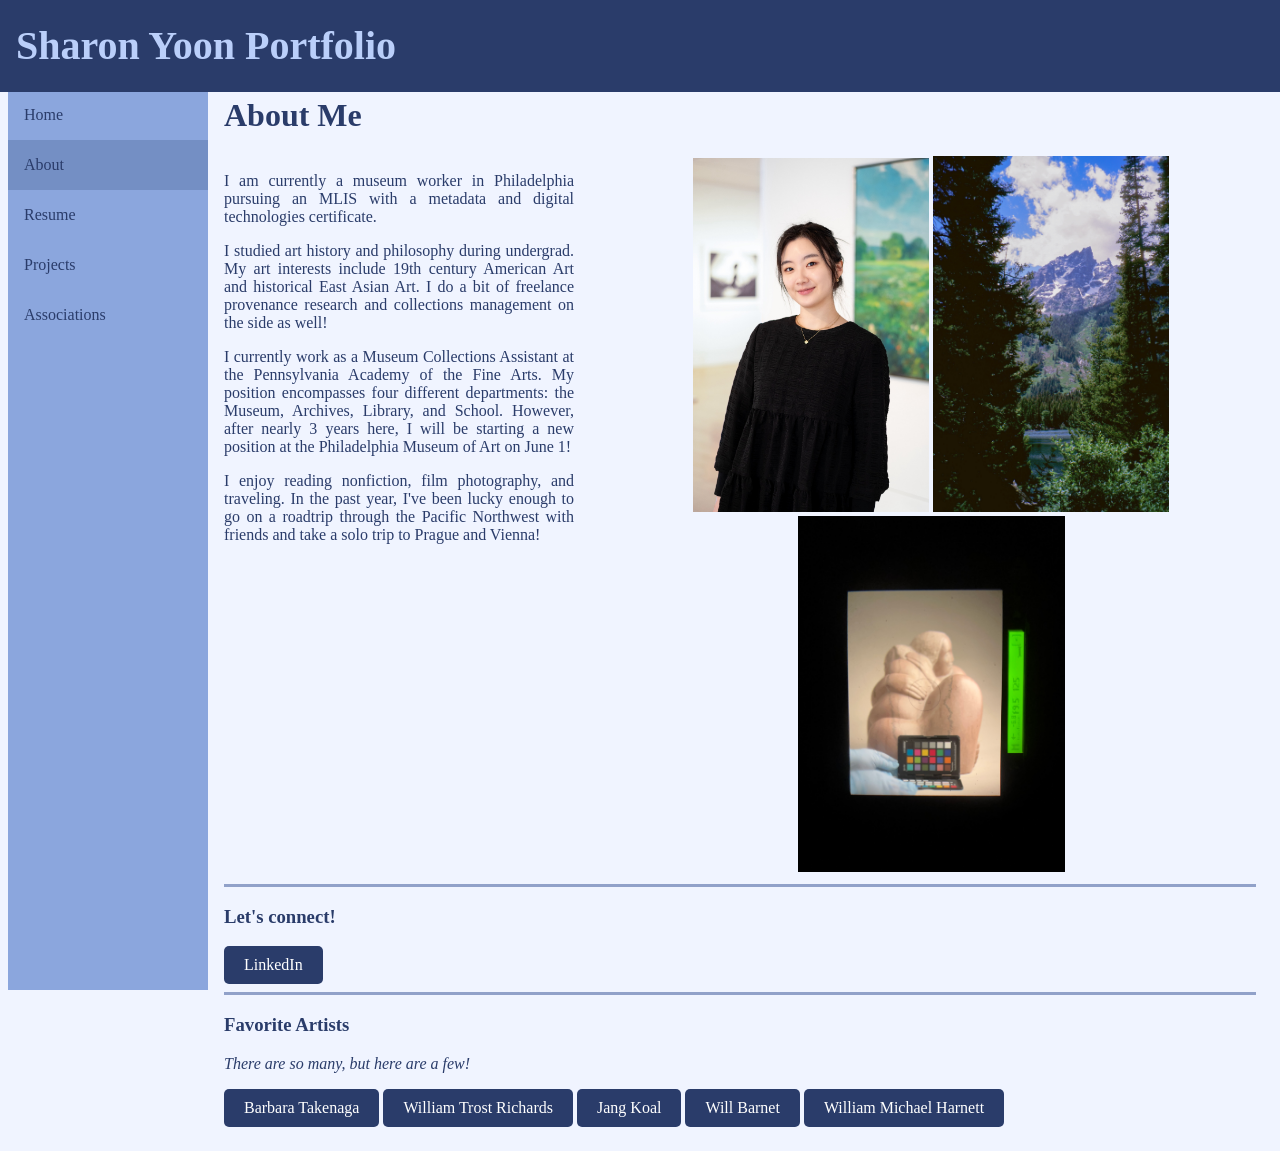
==== about.html @ 21040635 "Add files via upload" ====
<!DOCTYPE html>
<html lang="en">
<head>
<meta charset="UTF-8">
<meta name="viewport" content="width=device-width, initial-scale=1.0">
<title>Portfolio</title>
<link rel="stylesheet" href="styles.css">
</head>
<body>
<div class="header">
<h1>Sharon Yoon Portfolio</h1>
</div>
<div class="sidebar">
<a href="home.html">Home</a>
<a class="active" href="about.html">About</a>
<a href="resume.html">Resume</a>
<a href="projects.html">Projects</a>
<a href="associations.html">Associations</a>
</div>
<div class="content"> 
<h1>About Me</h1>
<div class="two-column">
  <div class="left-col">
    <p>I am currently a museum worker in Philadelphia pursuing an MLIS with a metadata and digital technologies certificate.</p>
    <p>I studied art history and philosophy during undergrad. My art interests include 19th century American Art and historical East Asian Art. I do a bit of freelance provenance research and collections management on the side as well!</p>
    <p>I currently work as a Museum Collections Assistant at the Pennsylvania Academy of the Fine Arts. My position encompasses four different departments: the Museum, Archives, Library, and School. However, after nearly 3 years here, I will be starting a new position at the Philadelphia Museum of Art on June 1!</p>
    <p>I enjoy reading nonfiction, film photography, and traveling. In the past year, I've been lucky enough to go on a roadtrip through the Pacific Northwest with friends and take a solo trip to Prague and Vienna!</p>
  </div>
  <div class="right-col" style="text-align: center;">
    <img src="headshot.jpeg" alt="sharon headshot" width="236">
    <img src="glacier.jpg".jpeg" alt="mountain" width="236">
    <img src="sculpture.JPG".jpeg" alt="mountain" width="267">
</div>
</div>
<hr>
<h3>Let's connect!</h3>
<a href="https://www.linkedin.com/in/sharon-y-6980a0185/" target="_blank" class="button">LinkedIn</a>
<hr>
<h3>Favorite Artists</h3>
<p><i>There are so many, but here are a few!</i></p>
<a href="https://www.artsy.net/artist/barbara-takenaga" target="_blank" class="button">Barbara Takenaga</a>
<a href="https://www.pafa.org/museum/collection-artist/william-trost-richards" target="_blank" class="button">William Trost Richards</a>
<a href="https://www.artsy.net/artist/jang-koal" target="_blank" class="button">Jang Koal</a>
<a href="https://www.artsy.net/artist/will-barnet" target="_blank" class="button">Will Barnet</a>
<a href="https://www.artsy.net/artist/william-michael-harnett" target="_blank" class="button">William Michael Harnett</a>


</div>
</body>
</html>
---- styles.css ----
.sidebar {
  margin: 0;
  padding: 0;
  width: 200px;
  background-color: #8ba6dd;
  position: fixed;
  height: 100%;
  overflow: auto;
  top: 90px;
}

.sidebar a {
  display: block;
  color: #2a3c6a;
  padding: 16px;
  text-decoration: none;
}

.sidebar a.active {
  background-color: #748fc4;
  color: #2a3c6a;
}

.sidebar a:hover:not(.active) {
  background-color: #5c76a9;
  color: white;
}

.content {
  margin-left: 200px;
  padding: 16px;
  background-color: #f0f4ff;
  color: #2a3c6a;
  font-family: Georgia, serif;
  margin-top: 60px;
}
.header {
  background-color: #2a3c6a;
  color: #bacffa;
  padding: 16px;
  position: fixed;
  top: 0;
  left: 0;
  width: 100%;
  z-index: 1;
  height: 60px;
  font-size: 16px;
}
.header h1 {
  margin: 0;
  font-size: 40px;
  line-height: 60px;
}
body {
  background-color: #f0f4ff;
}
hr {
  border: none;
  border-top: 3px solid #91a1c9;
}
.two-column {
  display: flex;
  gap: 32px;
  align-items: normal;
}

.left-col {
  flex: 1;
  max-width: 350px;
  text-align: justify;
}

.right-col {
  flex: 1;
}
.button {
  display: inline-block;
  background-color: #2a3c6a;
  color: white;
  padding: 10px 20px;
  text-decoration: none;
  border-radius: 5px;
  font-family: Georgia, serif;
}

.button:hover {
  background-color: #5c76a9;
}
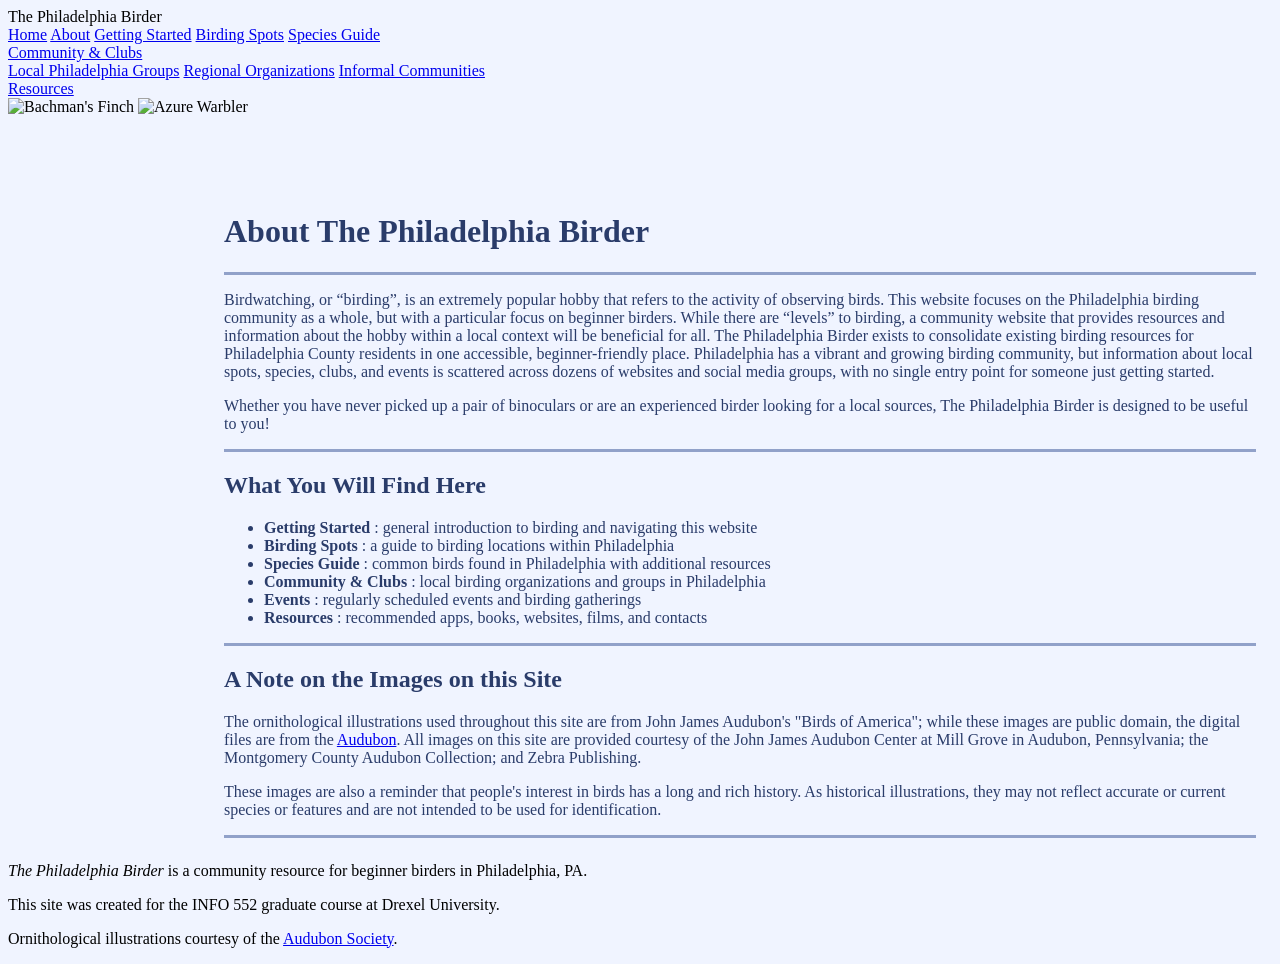
==== commit b2694376: "Add files via upload" ====
--- a/about.html
+++ b/about.html
@@ -3,48 +3,56 @@
 <head>
 <meta charset="UTF-8">
 <meta name="viewport" content="width=device-width, initial-scale=1.0">
-<title>Portfolio</title>
+<title>About The Philadelphia Birder</title>
 <link rel="stylesheet" href="styles.css">
 </head>
 <body>
-<div class="header">
-<h1>Sharon Yoon Portfolio</h1>
-</div>
-<div class="sidebar">
-<a href="home.html">Home</a>
+<header class="site-header">
+<div class="site-title">The Philadelphia Birder</div>
+<nav class="site-nav">
+<a href="index.html">Home</a>
 <a class="active" href="about.html">About</a>
-<a href="resume.html">Resume</a>
-<a href="projects.html">Projects</a>
-<a href="associations.html">Associations</a>
-</div>
-<div class="content"> 
-<h1>About Me</h1>
-<div class="two-column">
-  <div class="left-col">
-    <p>I am currently a museum worker in Philadelphia pursuing an MLIS with a metadata and digital technologies certificate.</p>
-    <p>I studied art history and philosophy during undergrad. My art interests include 19th century American Art and historical East Asian Art. I do a bit of freelance provenance research and collections management on the side as well!</p>
-    <p>I currently work as a Museum Collections Assistant at the Pennsylvania Academy of the Fine Arts. My position encompasses four different departments: the Museum, Archives, Library, and School. However, after nearly 3 years here, I will be starting a new position at the Philadelphia Museum of Art on June 1!</p>
-    <p>I enjoy reading nonfiction, film photography, and traveling. In the past year, I've been lucky enough to go on a roadtrip through the Pacific Northwest with friends and take a solo trip to Prague and Vienna!</p>
-  </div>
-  <div class="right-col" style="text-align: center;">
-    <img src="headshot.jpeg" alt="sharon headshot" width="236">
-    <img src="glacier.jpg".jpeg" alt="mountain" width="236">
-    <img src="sculpture.JPG".jpeg" alt="mountain" width="267">
+<a href="getting-started.html">Getting Started</a>
+<a href="birding-spots.html">Birding Spots</a>
+<a href="species.html">Species Guide</a>
+<div class="dropdown">
+<a href="community.html">Community &amp; Clubs</a>
+<div class="dropdown-menu">
+<a href="community-local.html">Local Philadelphia Groups</a>
+<a href="community-regional.html">Regional Organizations</a>
+<a href="community-informal.html">Informal Communities</a>
 </div>
 </div>
+<a href="resources.html">Resources</a>
+</nav>
+</header>
+<img src="https://media.audubon.org/boa_illustration/plate-165-bachmans-finch.jpg?width=925&auto=webp&quality=90&fit=bounds&disable=upscale" alt="Bachman's Finch" class="margin-bird-left">
+<img src="https://media.audubon.org/boa_illustration/plate-48-azure-warbler.jpg?width=925&auto=webp&quality=90&fit=bounds&disable=upscale" alt="Azure Warbler" class="margin-bird-right">
+<main class="content">
+<h1>About The Philadelphia Birder</h1>
 <hr>
-<h3>Let's connect!</h3>
-<a href="https://www.linkedin.com/in/sharon-y-6980a0185/" target="_blank" class="button">LinkedIn</a>
+<p>Birdwatching, or “birding”, is an extremely popular hobby that refers to the activity of observing birds. This website focuses on the Philadelphia birding community as a whole, but with a particular focus on beginner birders. While there are “levels” to birding, a community website that provides resources and information about the hobby within a local context will be beneficial for all. The Philadelphia Birder exists to consolidate existing birding resources for Philadelphia County residents in one accessible, beginner-friendly place. Philadelphia has a vibrant and growing birding community, but information about local spots, species, clubs, and events is scattered across dozens of websites and social media groups, with no single entry point for someone just getting started.</p>
+<p>Whether you have never picked up a pair of binoculars or are an experienced birder looking for a local sources, The Philadelphia Birder is designed to be useful to you!</p>
 <hr>
-<h3>Favorite Artists</h3>
-<p><i>There are so many, but here are a few!</i></p>
-<a href="https://www.artsy.net/artist/barbara-takenaga" target="_blank" class="button">Barbara Takenaga</a>
-<a href="https://www.pafa.org/museum/collection-artist/william-trost-richards" target="_blank" class="button">William Trost Richards</a>
-<a href="https://www.artsy.net/artist/jang-koal" target="_blank" class="button">Jang Koal</a>
-<a href="https://www.artsy.net/artist/will-barnet" target="_blank" class="button">Will Barnet</a>
-<a href="https://www.artsy.net/artist/william-michael-harnett" target="_blank" class="button">William Michael Harnett</a>
-
-
-</div>
+<h2>What You Will Find Here</h2>
+<ul>
+<li><strong>Getting Started</strong> : general introduction to birding and navigating this website</li>
+<li><strong>Birding Spots</strong> : a guide to birding locations within Philadelphia</li>
+<li><strong>Species Guide</strong> : common birds found in Philadelphia with additional resources</li>
+<li><strong>Community &amp; Clubs</strong> : local birding organizations and groups in Philadelphia</li>
+<li><strong>Events</strong> : regularly scheduled events and birding gatherings</li>
+<li><strong>Resources</strong> : recommended apps, books, websites, films, and contacts</li>
+</ul>
+<hr>
+<h2>A Note on the Images on this Site</h2>
+<p>The ornithological illustrations used throughout this site are from John James Audubon's "Birds of America"; while these images are public domain, the digital files are from the <a href="https://www.audubon.org/art/birds-of-america" target="_blank">Audubon</a>. All images on this site are provided courtesy of the John James Audubon Center at Mill Grove in Audubon, Pennsylvania; the Montgomery County Audubon Collection; and Zebra Publishing.</p>
+<p>These images are also a reminder that people's interest in birds has a long and rich history. As historical illustrations, they may not reflect accurate or current species or features and are not intended to be used for identification.</p>
+<hr>
+</main>
+<footer class="site-footer">
+<a<p><i>The Philadelphia Birder</i> is a community resource for beginner birders in Philadelphia, PA.</p>
+<a<p>This site was created for the INFO 552 graduate course at Drexel University.</p>
+<a<p style="margin-top: 8px;">Ornithological illustrations courtesy of the <a href="https://www.audubon.org/art/birds-of-america" target="_blank">Audubon Society</a>.</p>
+</footer>
 </body>
-</html>+</html>
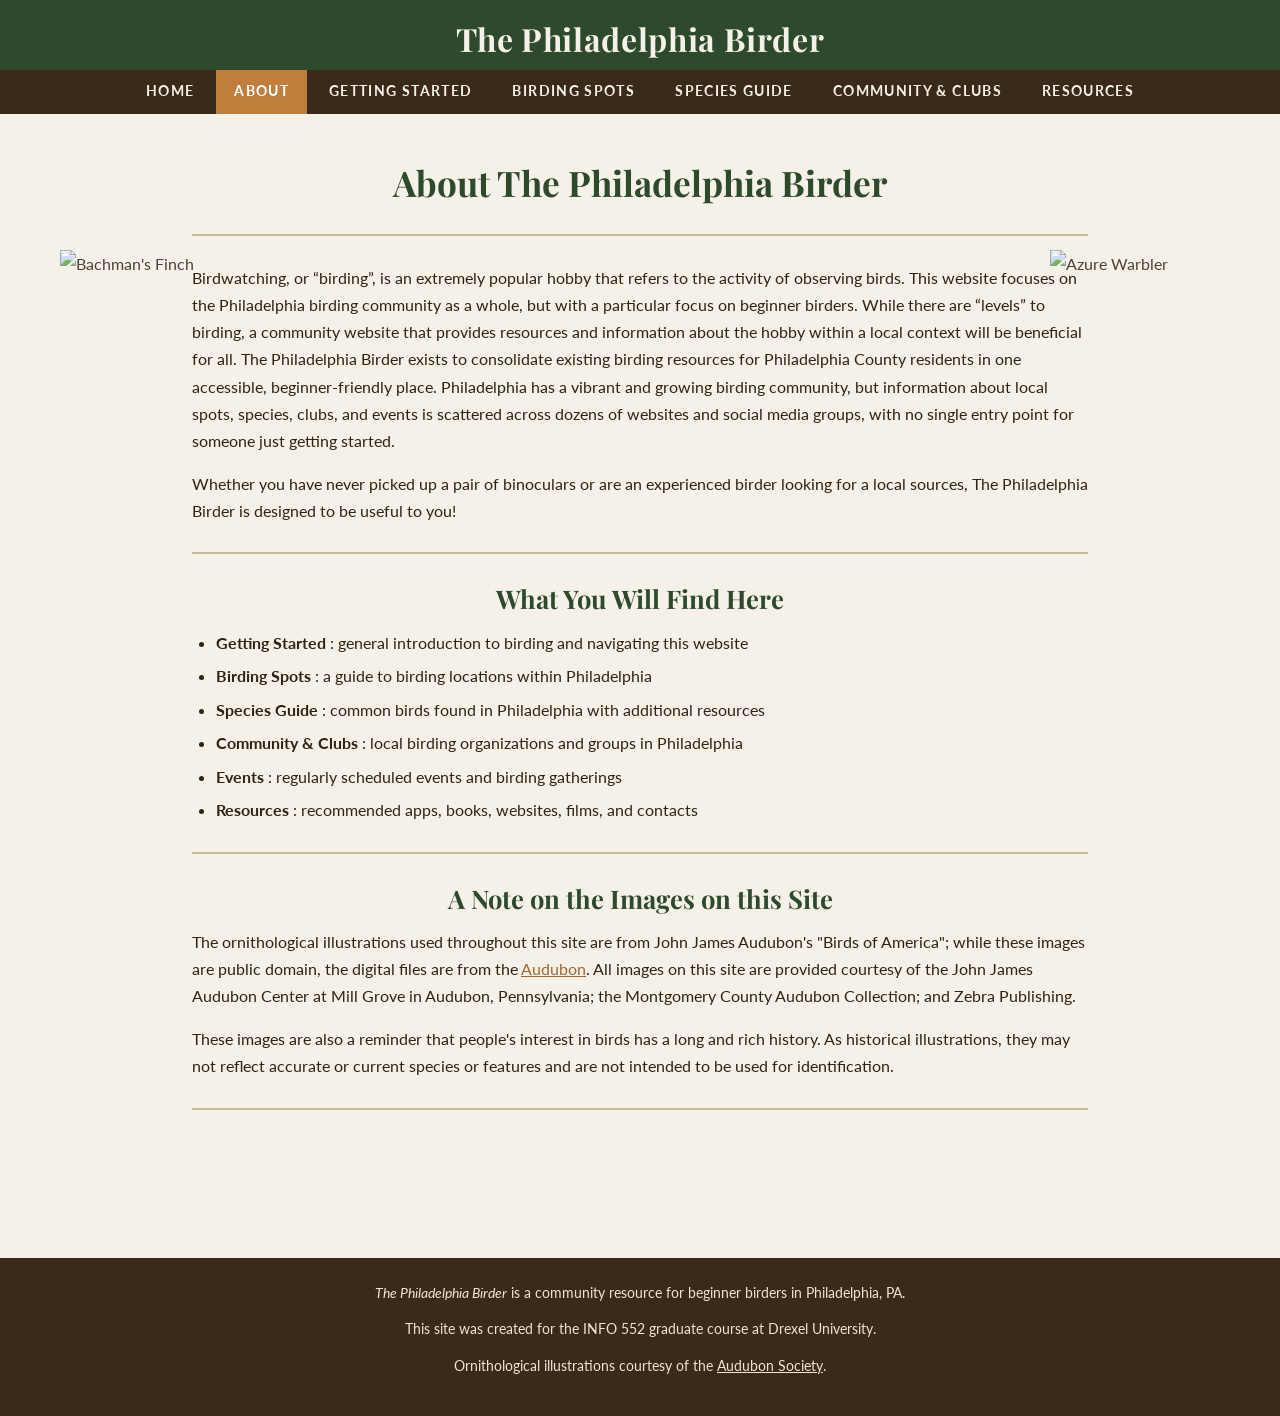
==== commit 180c5635: "Add files via upload" ====
--- a/about.html
+++ b/about.html
@@ -10,7 +10,7 @@
 <header class="site-header">
 <div class="site-title">The Philadelphia Birder</div>
 <nav class="site-nav">
-<a href="index.html">Home</a>
+<a href="home.html">Home</a>
 <a class="active" href="about.html">About</a>
 <a href="getting-started.html">Getting Started</a>
 <a href="birding-spots.html">Birding Spots</a>
--- a/styles.css
+++ b/styles.css
@@ -1,88 +1,330 @@
-.sidebar {
-  margin: 0;
-  padding: 0;
-  width: 200px;
-  background-color: #8ba6dd;
-  position: fixed;
-  height: 100%;
-  overflow: auto;
-  top: 90px;
-}
-
-.sidebar a {
-  display: block;
-  color: #2a3c6a;
-  padding: 16px;
-  text-decoration: none;
-}
-
-.sidebar a.active {
-  background-color: #748fc4;
-  color: #2a3c6a;
-}
-
-.sidebar a:hover:not(.active) {
-  background-color: #5c76a9;
-  color: white;
-}
-
-.content {
-  margin-left: 200px;
-  padding: 16px;
-  background-color: #f0f4ff;
-  color: #2a3c6a;
-  font-family: Georgia, serif;
-  margin-top: 60px;
-}
-.header {
-  background-color: #2a3c6a;
-  color: #bacffa;
-  padding: 16px;
-  position: fixed;
-  top: 0;
-  left: 0;
-  width: 100%;
-  z-index: 1;
-  height: 60px;
-  font-size: 16px;
-}
-.header h1 {
-  margin: 0;
-  font-size: 40px;
-  line-height: 60px;
-}
-body {
-  background-color: #f0f4ff;
-}
-hr {
-  border: none;
-  border-top: 3px solid #91a1c9;
-}
-.two-column {
-  display: flex;
-  gap: 32px;
-  align-items: normal;
-}
-
-.left-col {
-  flex: 1;
-  max-width: 350px;
-  text-align: justify;
-}
-
-.right-col {
-  flex: 1;
-}
-.button {
-  display: inline-block;
-  background-color: #2a3c6a;
-  color: white;
-  padding: 10px 20px;
-  text-decoration: none;
-  border-radius: 5px;
-  font-family: Georgia, serif;
-}
-
-.button:hover {
-  background-color: #5c76a9;
+@import url('https://fonts.googleapis.com/css2?family=Playfair+Display:ital,wght@0,400;0,600;0,700;1,400&family=Lato:wght@300;400;700&display=swap');
+:root {
+  --parchment:     #F5F0E8;
+  --parchment-dark:#EDE6D6;
+  --ochre:         #C17D3C;
+  --ochre-dark:    #A3652E;
+  --green:         #2D4A2D;
+  --green-mid:     #3D6B3D;
+  --green-light:   #4E7C4E;
+  --slate:         #4A6274;
+  --brown-dark:    #3B2A1A;
+  --text-body:     #2E2416;
+  --text-muted:    #6B5A45;
+  --rule:          #C9B99A;
+  --white:         #FFFFFF;
+}
+*, *::before, *::after {
+  box-sizing: border-box;
+  margin: 0;
+  padding: 0;
+}
+html {
+  scroll-behavior: smooth;
+}
+body {
+  background-color: var(--parchment);
+  color: var(--text-body);
+  font-family: 'Lato', sans-serif;
+  font-size: 16px;
+  line-height: 1.7;
+  padding-top: 120px; 
+}
+.site-header {
+  position: fixed;
+  top: 0;
+  left: 0;
+  width: 100%;
+  z-index: 100;
+  background-color: var(--green);
+}
+.site-title {
+  text-align: center;
+  padding: 12px 20px 4px;
+  font-family: 'Playfair Display', serif;
+  font-size: 2rem;
+  font-weight: 700;
+  color: var(--parchment);
+  letter-spacing: 0.02em;
+}
+.site-title span {
+  color: var(--ochre);
+}
+.site-nav {
+  background-color: var(--brown-dark);
+  text-align: center;
+  padding: 0;
+}
+.site-nav a {
+  display: inline-block;
+  color: var(--parchment);
+  font-family: 'Lato', sans-serif;
+  font-size: 0.85rem;
+  font-weight: 700;
+  letter-spacing: 0.1em;
+  text-transform: uppercase;
+  text-decoration: none;
+  padding: 10px 18px;
+}
+.site-nav a:hover,
+.site-nav a.active {
+  background-color: var(--ochre);
+  color: var(--white);
+}
+.dropdown {
+  display: inline-block;
+  position: relative;
+}
+.dropdown > a {
+  display: inline-block;
+  color: var(--parchment);
+  font-family: 'Lato', sans-serif;
+  font-size: 0.85rem;
+  font-weight: 700;
+  letter-spacing: 0.1em;
+  text-transform: uppercase;
+  text-decoration: none;
+  padding: 10px 18px;
+}
+.dropdown:hover > a,
+.dropdown > a.active {
+  background-color: var(--ochre);
+  color: var(--white);
+}
+.dropdown-menu {
+  display: none;
+  position: absolute;
+  top: 100%;
+  left: 0;
+  background-color: var(--brown-dark);
+  min-width: 220px;
+  z-index: 200;
+  border-top: 2px solid var(--ochre);
+}
+.dropdown:hover .dropdown-menu {
+  display: block;
+}
+.dropdown-menu a {
+  display: block;
+  color: var(--parchment);
+  font-family: 'Lato', sans-serif;
+  font-size: 0.8rem;
+  font-weight: 700;
+  letter-spacing: 0.08em;
+  text-transform: uppercase;
+  text-decoration: none;
+  padding: 10px 18px;
+}
+.dropdown-menu a:hover {
+  background-color: var(--ochre);
+  color: var(--white);
+}
+.content {
+  max-width: 960px;
+  margin: 0 auto;
+  padding: 40px 32px 60px;
+}
+h1, h2, h3, h4 {
+  font-family: 'Playfair Display', serif;
+  color: var(--green);
+  margin-bottom: 0.5em;
+  line-height: 1.3;
+  text-align: center;
+}
+h1 { font-size: 2.2rem; }
+h2 { font-size: 1.6rem; }
+h3 { font-size: 1.25rem; }
+h4 { font-size: 1.05rem; }
+p {
+  margin-bottom: 1em;
+  color: var(--text-body);
+}
+a {
+  color: var(--ochre-dark);
+  text-decoration: underline;
+}
+a:hover {
+  color: var(--green);
+}
+hr {
+  border: none;
+  border-top: 2px solid var(--rule);
+  margin: 28px 0;
+}
+hr.decorative {
+  border-top: 1px solid var(--rule);
+  margin: 16px auto;
+  width: 60px;
+}
+.illus-divider {
+  text-align: center;
+  margin: 32px 0;
+}
+.illus-divider img {
+  max-height: 140px;
+  opacity: 0.85;
+}
+.hero {
+  background-color: var(--parchment-dark);
+  border: 1px solid var(--rule);
+  border-radius: 4px;
+  padding: 36px 40px;
+  margin-bottom: 40px;
+  text-align: center;
+}
+.hero h1 {
+  font-size: 2.6rem;
+  margin-bottom: 12px;
+}
+.hero p {
+  font-size: 1.05rem;
+  color: var(--text-muted);
+  max-width: 620px;
+  margin: 0 auto 20px;
+}
+.card-grid {
+  display: grid;
+  grid-template-columns: repeat(auto-fill, minmax(260px, 1fr));
+  gap: 24px;
+  margin-top: 24px;
+}
+.card {
+  background-color: var(--white);
+  border: 1px solid var(--rule);
+  border-radius: 4px;
+  padding: 24px;
+  text-decoration: none;
+  color: inherit;
+  transition: border-color 0.2s, box-shadow 0.2s;
+  display: block;
+}
+.card:hover {
+  border-color: var(--ochre);
+  box-shadow: 0 4px 12px rgba(60, 40, 10, 0.08);
+  color: inherit;
+  text-decoration: none;
+}
+.card h3 {
+  color: var(--green);
+  margin-bottom: 8px;
+}
+.card p {
+  font-size: 0.9rem;
+  color: var(--text-muted);
+  margin: 0;
+}
+.card .card-icon {
+  font-size: 1.5rem;
+  margin-bottom: 10px;
+}
+.button {
+  display: block;
+  background-color: var(--green);
+  color: var(--parchment);
+  font-family: 'Lato', sans-serif;
+  font-size: 0.85rem;
+  font-weight: 700;
+  letter-spacing: 0.06em;
+  text-transform: uppercase;
+  text-decoration: none;
+  padding: 10px 22px;
+  border-radius: 3px;
+  margin: 0 auto;
+  width: fit-content;
+}
+.button:hover {
+  background-color: var(--ochre);
+  color: var(--white);
+  text-decoration: none;
+}
+.button-outline {
+  background-color: transparent;
+  color: var(--green);
+  border: 2px solid var(--green);
+}
+.button-outline:hover {
+  background-color: var(--green);
+  color: var(--parchment);
+}
+.two-column {
+  display: flex;
+  gap: 40px;
+  align-items: flex-start;
+}
+.left-col  { flex: 1; }
+.right-col { flex: 1; }
+.info-box {
+  background-color: var(--parchment-dark);
+  border-left: 4px solid var(--ochre);
+  padding: 16px 20px;
+  margin: 20px 0;
+  border-radius: 0 3px 3px 0;
+}
+.info-box p { margin: 0; font-size: 0.95rem; }
+ul, ol {
+  padding-left: 1.5em;
+  margin-bottom: 1em;
+}
+li {
+  margin-bottom: 0.4em;
+}
+.section-label {
+  font-family: 'Lato', sans-serif;
+  font-size: 0.75rem;
+  font-weight: 700;
+  letter-spacing: 0.15em;
+  text-transform: uppercase;
+  color: var(--ochre);
+  margin-bottom: 8px;
+}
+.site-footer {
+  background-color: var(--brown-dark);
+  color: var(--parchment-dark);
+  text-align: center;
+  padding: 24px 20px;
+  font-size: 0.85rem;
+  margin-top: 60px;
+  width: 100%;
+}
+.site-footer a {
+  color: var(--parchment-dark);
+}
+img {
+  max-width: 100%;
+  height: auto;
+  display: block;
+}
+.illus-img {
+  border: 1px solid var(--rule);
+  padding: 6px;
+  background-color: var(--white);
+}
+.margin-bird-left {
+  position: fixed;
+  left: 60px;
+  top: 250px;
+  width: 170px;
+  opacity: 0.85;
+}
+.margin-bird-right {
+  position: fixed;
+  right: 60px;
+  top: 250px;
+  width: 170px;
+  opacity: 0.85;
+}
+@media (max-width: 1200px) {
+  .margin-bird-left,
+  .margin-bird-right {
+    display: none;
+  }
+}
+@media (max-width: 700px) {
+  body { padding-top: 100px; }
+  .site-title { font-size: 1.4rem; }
+  .site-nav a { padding: 8px 10px; font-size: 0.75rem; }
+  .two-column { flex-direction: column; }
+  .content { padding: 24px 16px 40px; }
+  .hero { padding: 24px 20px; }
+  .hero h1 { font-size: 1.8rem; }
 }
